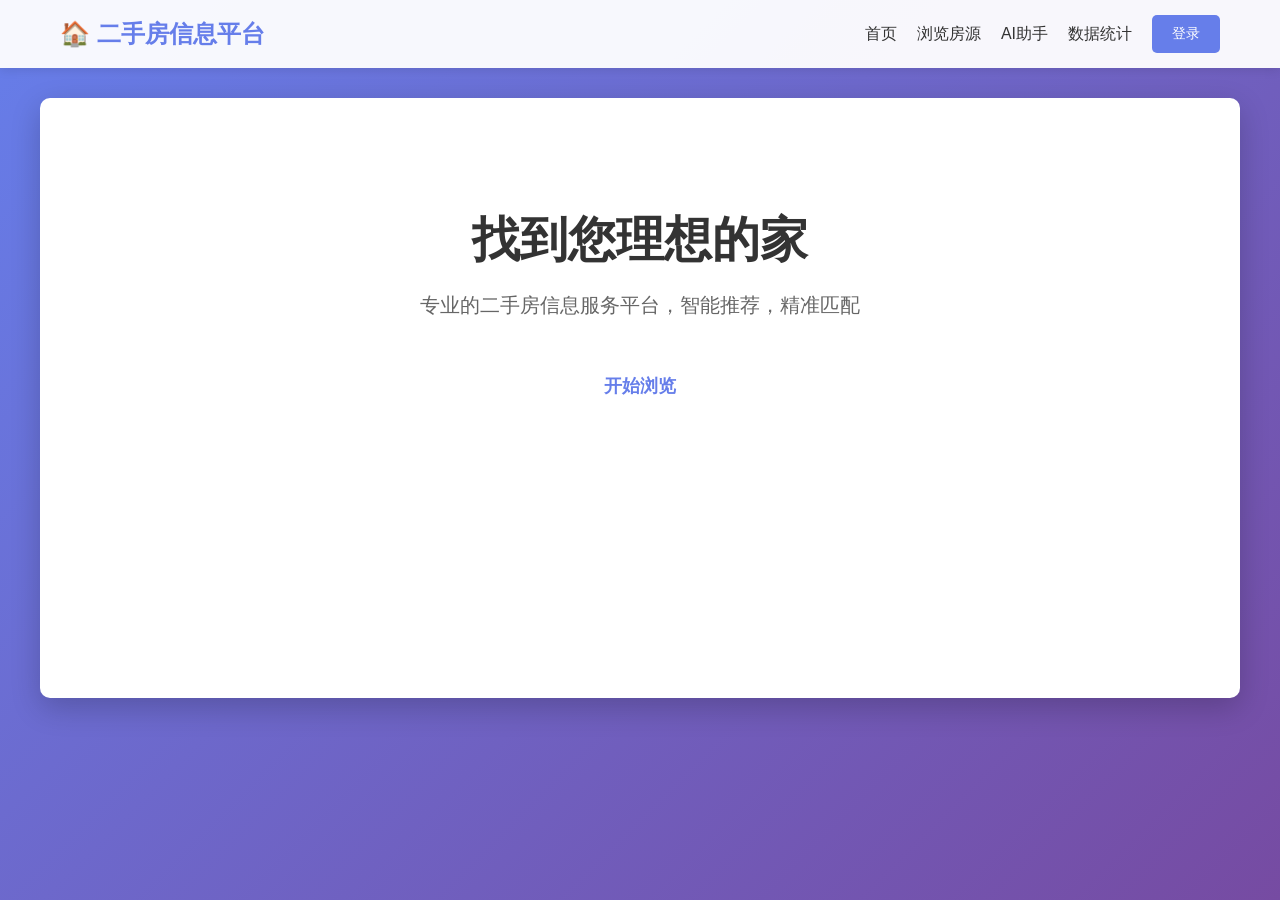
==== web/index.html @ bcfc6f81 "Init" ====
<!DOCTYPE html>
<html lang="zh-CN">
<head>
    <meta charset="UTF-8">
    <meta name="viewport" content="width=device-width, initial-scale=1.0">
    <title>二手房信息平台</title>
    <link rel="stylesheet" href="css/style.css">
</head>
<body>
    <!-- 导航栏 -->
    <nav class="navbar">
        <div class="container">
            <div class="nav-brand">
                <h1>🏠 二手房信息平台</h1>
            </div>
            <div class="nav-links">
                <a href="#" onclick="showPage('home')">首页</a>
                <a href="#" onclick="showPage('browse')">浏览房源</a>
                <a href="#" onclick="showPage('favorites')" id="favoritesLink" style="display:none;">我的收藏</a>
                <a href="#" onclick="showPage('ai')">AI助手</a>
                <a href="#" onclick="showPage('stats')">数据统计</a>
                <span id="userInfo" style="display:none;">
                    <span id="username"></span>
                    <button onclick="logout()" class="btn-logout">退出</button>
                </span>
                <button onclick="showLogin()" id="loginBtn" class="btn-primary">登录</button>
            </div>
        </div>
    </nav>

    <!-- 主内容区 -->
    <div class="container main-content">
        <!-- 首页 -->
        <div id="homePage" class="page">
            <div class="hero">
                <h2>找到您理想的家</h2>
                <p>专业的二手房信息服务平台，智能推荐，精准匹配</p>
                <button onclick="showPage('browse')" class="btn-large">开始浏览</button>
            </div>
        </div>

        <!-- 浏览房源页 -->
        <div id="browsePage" class="page" style="display:none;">
            <h2>浏览房源</h2>
            
            <!-- 筛选条件 -->
            <div class="filter-panel">
                <h3>筛选条件</h3>
                <div class="filter-group">
                    <label>价格范围（万元）：</label>
                    <input type="number" id="minPrice" placeholder="最低价">
                    <span> - </span>
                    <input type="number" id="maxPrice" placeholder="最高价">
                </div>
                <div class="filter-group">
                    <label>面积范围（㎡）：</label>
                    <input type="number" id="minArea" placeholder="最小面积">
                    <span> - </span>
                    <input type="number" id="maxArea" placeholder="最大面积">
                </div>
                <div class="filter-group">
                    <label>小区名称：</label>
                    <input type="text" id="communityName" placeholder="输入小区名">
                </div>
                <div class="filter-group">
                    <label>户型：</label>
                    <input type="text" id="houseType" placeholder="例如：两室一厅">
                </div>
                <button onclick="searchHouses()" class="btn-primary">搜索</button>
                <button onclick="resetFilters()" class="btn-secondary">重置</button>
            </div>

            <!-- 房源列表 -->
            <div id="houseList" class="house-list">
                <p class="loading">加载中...</p>
            </div>
        </div>

        <!-- 房源详情页 -->
        <div id="detailPage" class="page" style="display:none;">
            <button onclick="showPage('browse')" class="btn-back">← 返回</button>
            <div id="houseDetail"></div>
        </div>

        <!-- 我的收藏页 -->
        <div id="favoritesPage" class="page" style="display:none;">
            <h2>我的收藏</h2>
            <div id="favoritesList" class="house-list"></div>
        </div>

        <!-- AI助手页 -->
        <div id="aiPage" class="page" style="display:none;">
            <h2>🤖 AI购房助手</h2>
            <div class="ai-container">
                <div class="ai-chat" id="aiChat">
                    <div class="ai-message ai-system">
                        您好！我是AI购房助手，请告诉我您的购房需求，我会为您推荐合适的房源。
                    </div>
                </div>
                <div class="ai-input-container">
                    <textarea id="aiInput" placeholder="例如：我想买一套100-150平米的三室两厅，预算200-300万，最好在市中心附近..." rows="3"></textarea>
                    <button onclick="sendAIQuery()" class="btn-primary">发送</button>
                </div>
            </div>
        </div>

        <!-- 数据统计页 -->
        <div id="statsPage" class="page" style="display:none;">
            <h2>数据统计</h2>
            <div class="stats-buttons">
                <button onclick="showStats('price_range')" class="btn-primary">按价格区间</button>
                <button onclick="showStats('area_range')" class="btn-primary">按面积区间</button>
                <button onclick="showStats('house_type')" class="btn-primary">按户型</button>
            </div>
            <div id="statsChart" class="stats-chart"></div>
        </div>
    </div>

    <!-- 登录/注册模态框 -->
    <div id="loginModal" class="modal">
        <div class="modal-content">
            <span class="close" onclick="closeModal()">&times;</span>
            <div class="tab-container">
                <button class="tab-btn active" onclick="switchTab('login')">登录</button>
                <button class="tab-btn" onclick="switchTab('register')">注册</button>
            </div>

            <!-- 登录表单 -->
            <div id="loginForm" class="form-container">
                <h3>用户登录</h3>
                <input type="text" id="loginUsername" placeholder="用户名" required>
                <input type="password" id="loginPassword" placeholder="密码" required>
                <button onclick="login()" class="btn-primary">登录</button>
                <a href="#" onclick="showPasswordReset()">忘记密码？</a>
            </div>

            <!-- 注册表单 -->
            <div id="registerForm" class="form-container" style="display:none;">
                <h3>用户注册</h3>
                <input type="text" id="regUsername" placeholder="用户名" required>
                <input type="password" id="regPassword" placeholder="密码（至少6位）" required>
                <input type="email" id="regEmail" placeholder="邮箱" required>
                <button onclick="register()" class="btn-primary">注册</button>
            </div>

            <!-- 验证表单 -->
            <div id="verifyForm" class="form-container" style="display:none;">
                <h3>邮箱验证</h3>
                <p>验证码已发送到您的邮箱</p>
                <input type="text" id="verifyCode" placeholder="验证码" required>
                <button onclick="verifyEmail()" class="btn-primary">验证</button>
            </div>
        </div>
    </div>

    <script src="js/app.js"></script>
</body>
</html>
---- web/css/style.css ----
* {
    margin: 0;
    padding: 0;
    box-sizing: border-box;
}

body {
    font-family: 'Segoe UI', Tahoma, Geneva, Verdana, sans-serif;
    background: linear-gradient(135deg, #667eea 0%, #764ba2 100%);
    min-height: 100vh;
}

.container {
    max-width: 1200px;
    margin: 0 auto;
    padding: 0 20px;
}

/* 导航栏 */
.navbar {
    background: rgba(255, 255, 255, 0.95);
    box-shadow: 0 2px 10px rgba(0,0,0,0.1);
    padding: 15px 0;
    position: sticky;
    top: 0;
    z-index: 1000;
}

.navbar .container {
    display: flex;
    justify-content: space-between;
    align-items: center;
}

.nav-brand h1 {
    color: #667eea;
    font-size: 24px;
}

.nav-links {
    display: flex;
    align-items: center;
    gap: 20px;
}

.nav-links a {
    color: #333;
    text-decoration: none;
    font-weight: 500;
    transition: color 0.3s;
}

.nav-links a:hover {
    color: #667eea;
}

/* 按钮样式 */
.btn-primary, .btn-secondary, .btn-large, .btn-logout, .btn-back {
    padding: 10px 20px;
    border: none;
    border-radius: 5px;
    cursor: pointer;
    font-size: 14px;
    transition: all 0.3s;
}

.btn-primary {
    background: #667eea;
    color: white;
}

.btn-primary:hover {
    background: #5568d3;
    transform: translateY(-2px);
}

.btn-secondary {
    background: #e0e0e0;
    color: #333;
}

.btn-secondary:hover {
    background: #d0d0d0;
}

.btn-large {
    padding: 15px 40px;
    font-size: 18px;
    background: white;
    color: #667eea;
    font-weight: bold;
}

.btn-logout {
    background: #ff4757;
    color: white;
}

.btn-back {
    background: #95a5a6;
    color: white;
    margin-bottom: 20px;
}

/* 主内容区 */
.main-content {
    background: white;
    margin: 30px auto;
    padding: 30px;
    border-radius: 10px;
    box-shadow: 0 10px 30px rgba(0,0,0,0.2);
    min-height: 600px;
}

/* 首页样式 */
.hero {
    text-align: center;
    padding: 80px 20px;
}

.hero h2 {
    font-size: 48px;
    color: #333;
    margin-bottom: 20px;
}

.hero p {
    font-size: 20px;
    color: #666;
    margin-bottom: 40px;
}

/* 筛选面板 */
.filter-panel {
    background: #f8f9fa;
    padding: 20px;
    border-radius: 8px;
    margin-bottom: 30px;
}

.filter-panel h3 {
    margin-bottom: 15px;
    color: #333;
}

.filter-group {
    margin-bottom: 15px;
}

.filter-group label {
    display: inline-block;
    width: 150px;
    font-weight: 500;
}

.filter-group input {
    padding: 8px 12px;
    border: 1px solid #ddd;
    border-radius: 4px;
    margin: 0 5px;
}

/* 房源列表 */
.house-list {
    display: grid;
    grid-template-columns: repeat(auto-fill, minmax(300px, 1fr));
    gap: 20px;
    margin-top: 20px;
}

.house-card {
    background: white;
    border: 1px solid #e0e0e0;
    border-radius: 8px;
    padding: 20px;
    transition: all 0.3s;
    cursor: pointer;
}

.house-card:hover {
    box-shadow: 0 5px 15px rgba(0,0,0,0.1);
    transform: translateY(-5px);
}

.house-card h3 {
    color: #333;
    margin-bottom: 10px;
    font-size: 18px;
}

.house-card .price {
    color: #ff4757;
    font-size: 24px;
    font-weight: bold;
    margin: 10px 0;
}

.house-card .info {
    color: #666;
    font-size: 14px;
    margin: 5px 0;
}

.house-card .actions {
    margin-top: 15px;
    display: flex;
    gap: 10px;
}

.house-card button {
    flex: 1;
    padding: 8px;
    border: none;
    border-radius: 4px;
    cursor: pointer;
    font-size: 12px;
}

.btn-favorite {
    background: #ffa502;
    color: white;
}

.btn-detail {
    background: #667eea;
    color: white;
}

/* 房源详情 */
#houseDetail {
    padding: 20px;
}

#houseDetail h2 {
    color: #333;
    margin-bottom: 20px;
}

#houseDetail .detail-grid {
    display: grid;
    grid-template-columns: repeat(2, 1fr);
    gap: 15px;
    margin: 20px 0;
}

#houseDetail .detail-item {
    padding: 10px;
    background: #f8f9fa;
    border-radius: 5px;
}

#houseDetail .detail-label {
    font-weight: bold;
    color: #666;
}

#houseDetail .map-container {
    margin-top: 30px;
    height: 400px;
    border: 1px solid #ddd;
    border-radius: 8px;
}

/* AI助手样式 */
.ai-container {
    max-width: 800px;
    margin: 0 auto;
}

.ai-chat {
    background: #f8f9fa;
    border-radius: 8px;
    padding: 20px;
    min-height: 400px;
    max-height: 500px;
    overflow-y: auto;
    margin-bottom: 20px;
}

.ai-message {
    margin-bottom: 15px;
    padding: 15px;
    border-radius: 8px;
    line-height: 1.6;
}

.ai-system {
    background: #e3f2fd;
    color: #1976d2;
}

.ai-user {
    background: #667eea;
    color: white;
    text-align: right;
}

.ai-assistant {
    background: white;
    border: 1px solid #e0e0e0;
}

.ai-input-container {
    display: flex;
    gap: 10px;
}

.ai-input-container textarea {
    flex: 1;
    padding: 10px;
    border: 1px solid #ddd;
    border-radius: 5px;
    resize: none;
    font-family: inherit;
}

/* 统计图表 */
.stats-buttons {
    margin-bottom: 30px;
    display: flex;
    gap: 15px;
}

.stats-chart {
    background: #f8f9fa;
    border-radius: 8px;
    padding: 30px;
    min-height: 400px;
}

.chart-bar {
    margin-bottom: 20px;
}

.chart-label {
    font-weight: bold;
    margin-bottom: 5px;
}

.chart-bar-fill {
    background: #667eea;
    height: 30px;
    border-radius: 5px;
    transition: width 0.5s;
    display: flex;
    align-items: center;
    padding: 0 10px;
    color: white;
    font-weight: bold;
}

/* 模态框 */
.modal {
    display: none;
    position: fixed;
    z-index: 2000;
    left: 0;
    top: 0;
    width: 100%;
    height: 100%;
    background: rgba(0,0,0,0.5);
}

.modal-content {
    background: white;
    margin: 5% auto;
    padding: 30px;
    border-radius: 10px;
    width: 90%;
    max-width: 500px;
    position: relative;
}

.close {
    position: absolute;
    right: 20px;
    top: 20px;
    font-size: 28px;
    font-weight: bold;
    cursor: pointer;
    color: #999;
}

.close:hover {
    color: #333;
}

.tab-container {
    display: flex;
    margin-bottom: 20px;
    gap: 10px;
}

.tab-btn {
    flex: 1;
    padding: 12px;
    border: none;
    background: #f0f0f0;
    cursor: pointer;
    border-radius: 5px;
    font-size: 16px;
}

.tab-btn.active {
    background: #667eea;
    color: white;
}

.form-container {
    padding: 20px 0;
}

.form-container h3 {
    margin-bottom: 20px;
    color: #333;
}

.form-container input {
    width: 100%;
    padding: 12px;
    margin-bottom: 15px;
    border: 1px solid #ddd;
    border-radius: 5px;
    font-size: 14px;
}

.form-container button {
    width: 100%;
    padding: 12px;
    margin-top: 10px;
}

.form-container a {
    display: block;
    text-align: center;
    margin-top: 15px;
    color: #667eea;
    text-decoration: none;
}

.loading {
    text-align: center;
    padding: 40px;
    color: #999;
}

/* 响应式设计 */
@media (max-width: 768px) {
    .navbar .container {
        flex-direction: column;
    }
    
    .nav-links {
        margin-top: 15px;
        flex-wrap: wrap;
        justify-content: center;
    }
    
    .house-list {
        grid-template-columns: 1fr;
    }
    
    #houseDetail .detail-grid {
        grid-template-columns: 1fr;
    }
    
    .hero h2 {
        font-size: 32px;
    }
}
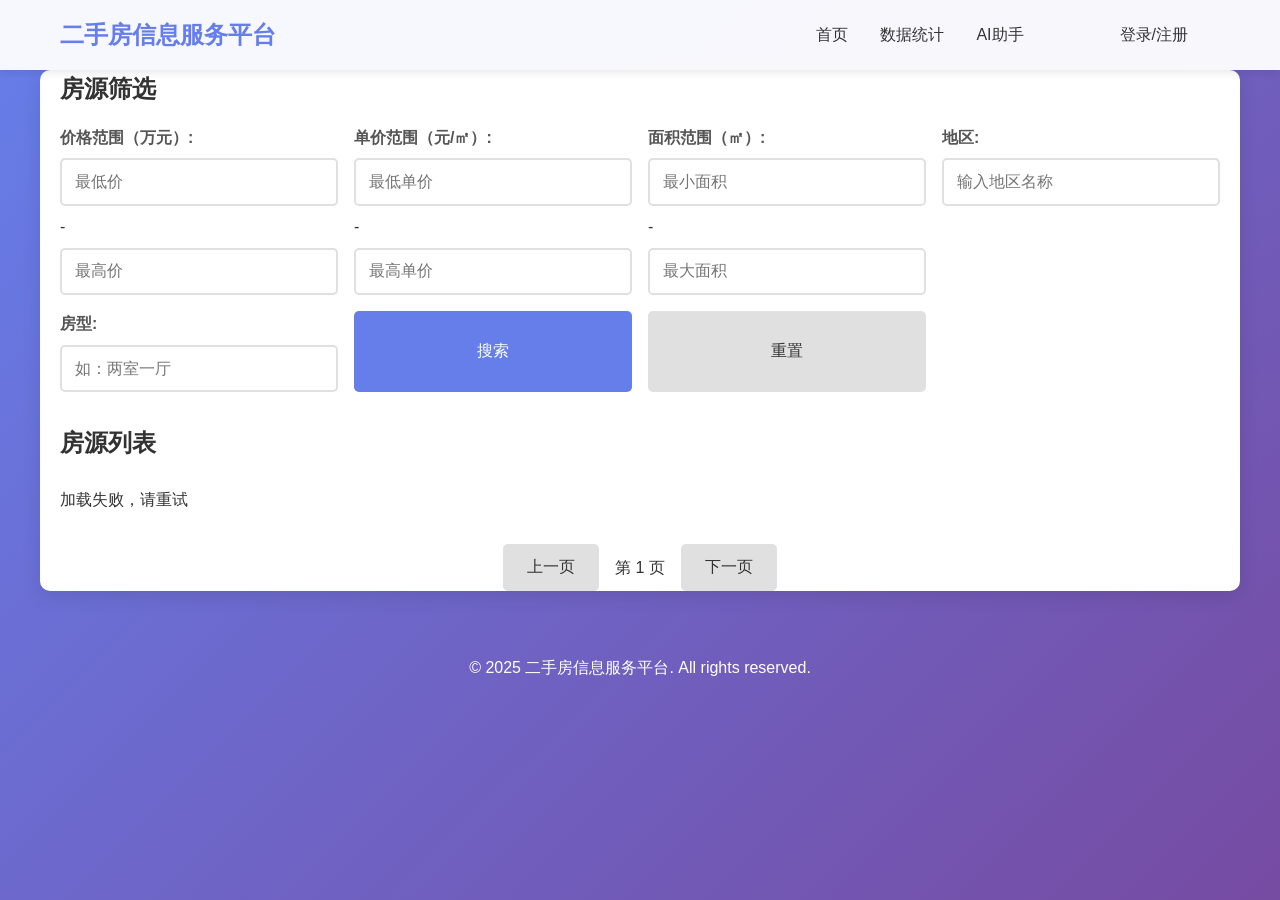
==== commit 3e8edb3f: "version2" ====
--- a/web/index.html
+++ b/web/index.html
@@ -3,156 +3,82 @@
 <head>
     <meta charset="UTF-8">
     <meta name="viewport" content="width=device-width, initial-scale=1.0">
-    <title>二手房信息平台</title>
+    <title>二手房信息服务平台</title>
     <link rel="stylesheet" href="css/style.css">
 </head>
 <body>
-    <!-- 导航栏 -->
-    <nav class="navbar">
+    <header>
         <div class="container">
-            <div class="nav-brand">
-                <h1>🏠 二手房信息平台</h1>
-            </div>
-            <div class="nav-links">
-                <a href="#" onclick="showPage('home')">首页</a>
-                <a href="#" onclick="showPage('browse')">浏览房源</a>
-                <a href="#" onclick="showPage('favorites')" id="favoritesLink" style="display:none;">我的收藏</a>
-                <a href="#" onclick="showPage('ai')">AI助手</a>
-                <a href="#" onclick="showPage('stats')">数据统计</a>
-                <span id="userInfo" style="display:none;">
-                    <span id="username"></span>
-                    <button onclick="logout()" class="btn-logout">退出</button>
-                </span>
-                <button onclick="showLogin()" id="loginBtn" class="btn-primary">登录</button>
-            </div>
+            <h1>二手房信息服务平台</h1>
+            <nav>
+                <ul>
+                    <li><a href="index.html">首页</a></li>
+                    <li><a href="statistics.html">数据统计</a></li>
+                    <li><a href="ai-assistant.html">AI助手</a></li>
+                    <li><a href="#" id="favoritesLink" style="display:none;">我的收藏</a></li>
+                    <li><a href="admin.html" id="adminLink" style="display:none;">管理后台</a></li>
+                    <li><a href="login.html" id="loginLink">登录/注册</a></li>
+                    <li><a href="#" id="logoutLink" style="display:none;">退出</a></li>
+                </ul>
+            </nav>
         </div>
-    </nav>
+    </header>
 
-    <!-- 主内容区 -->
-    <div class="container main-content">
-        <!-- 首页 -->
-        <div id="homePage" class="page">
-            <div class="hero">
-                <h2>找到您理想的家</h2>
-                <p>专业的二手房信息服务平台，智能推荐，精准匹配</p>
-                <button onclick="showPage('browse')" class="btn-large">开始浏览</button>
-            </div>
-        </div>
-
-        <!-- 浏览房源页 -->
-        <div id="browsePage" class="page" style="display:none;">
-            <h2>浏览房源</h2>
-            
-            <!-- 筛选条件 -->
-            <div class="filter-panel">
-                <h3>筛选条件</h3>
+    <main class="container">
+        <section class="search-section">
+            <h2>房源筛选</h2>
+            <div class="filters">
                 <div class="filter-group">
-                    <label>价格范围（万元）：</label>
+                    <label>价格范围（万元）:</label>
                     <input type="number" id="minPrice" placeholder="最低价">
-                    <span> - </span>
+                    <span>-</span>
                     <input type="number" id="maxPrice" placeholder="最高价">
                 </div>
                 <div class="filter-group">
-                    <label>面积范围（㎡）：</label>
+                    <label>单价范围（元/㎡）:</label>
+                    <input type="number" id="minUnitPrice" placeholder="最低单价">
+                    <span>-</span>
+                    <input type="number" id="maxUnitPrice" placeholder="最高单价">
+                </div>
+                <div class="filter-group">
+                    <label>面积范围（㎡）:</label>
                     <input type="number" id="minArea" placeholder="最小面积">
-                    <span> - </span>
+                    <span>-</span>
                     <input type="number" id="maxArea" placeholder="最大面积">
                 </div>
                 <div class="filter-group">
-                    <label>小区名称：</label>
-                    <input type="text" id="communityName" placeholder="输入小区名">
+                    <label>地区:</label>
+                    <input type="text" id="region" placeholder="输入地区名称">
                 </div>
                 <div class="filter-group">
-                    <label>户型：</label>
-                    <input type="text" id="houseType" placeholder="例如：两室一厅">
+                    <label>房型:</label>
+                    <input type="text" id="houseType" placeholder="如：两室一厅">
                 </div>
-                <button onclick="searchHouses()" class="btn-primary">搜索</button>
-                <button onclick="resetFilters()" class="btn-secondary">重置</button>
+                <button id="searchBtn" class="btn-primary">搜索</button>
+                <button id="resetBtn" class="btn-secondary">重置</button>
             </div>
+        </section>
 
-            <!-- 房源列表 -->
-            <div id="houseList" class="house-list">
+        <section class="houses-section">
+            <h2>房源列表</h2>
+            <div id="housesList" class="houses-grid">
                 <p class="loading">加载中...</p>
             </div>
+            <div class="pagination">
+                <button id="prevPage" class="btn-secondary" disabled>上一页</button>
+                <span id="pageInfo">第 1 页</span>
+                <button id="nextPage" class="btn-secondary">下一页</button>
+            </div>
+        </section>
+    </main>
+
+    <footer>
+        <div class="container">
+            <p>&copy; 2025 二手房信息服务平台. All rights reserved.</p>
         </div>
+    </footer>
 
-        <!-- 房源详情页 -->
-        <div id="detailPage" class="page" style="display:none;">
-            <button onclick="showPage('browse')" class="btn-back">← 返回</button>
-            <div id="houseDetail"></div>
-        </div>
-
-        <!-- 我的收藏页 -->
-        <div id="favoritesPage" class="page" style="display:none;">
-            <h2>我的收藏</h2>
-            <div id="favoritesList" class="house-list"></div>
-        </div>
-
-        <!-- AI助手页 -->
-        <div id="aiPage" class="page" style="display:none;">
-            <h2>🤖 AI购房助手</h2>
-            <div class="ai-container">
-                <div class="ai-chat" id="aiChat">
-                    <div class="ai-message ai-system">
-                        您好！我是AI购房助手，请告诉我您的购房需求，我会为您推荐合适的房源。
-                    </div>
-                </div>
-                <div class="ai-input-container">
-                    <textarea id="aiInput" placeholder="例如：我想买一套100-150平米的三室两厅，预算200-300万，最好在市中心附近..." rows="3"></textarea>
-                    <button onclick="sendAIQuery()" class="btn-primary">发送</button>
-                </div>
-            </div>
-        </div>
-
-        <!-- 数据统计页 -->
-        <div id="statsPage" class="page" style="display:none;">
-            <h2>数据统计</h2>
-            <div class="stats-buttons">
-                <button onclick="showStats('price_range')" class="btn-primary">按价格区间</button>
-                <button onclick="showStats('area_range')" class="btn-primary">按面积区间</button>
-                <button onclick="showStats('house_type')" class="btn-primary">按户型</button>
-            </div>
-            <div id="statsChart" class="stats-chart"></div>
-        </div>
-    </div>
-
-    <!-- 登录/注册模态框 -->
-    <div id="loginModal" class="modal">
-        <div class="modal-content">
-            <span class="close" onclick="closeModal()">&times;</span>
-            <div class="tab-container">
-                <button class="tab-btn active" onclick="switchTab('login')">登录</button>
-                <button class="tab-btn" onclick="switchTab('register')">注册</button>
-            </div>
-
-            <!-- 登录表单 -->
-            <div id="loginForm" class="form-container">
-                <h3>用户登录</h3>
-                <input type="text" id="loginUsername" placeholder="用户名" required>
-                <input type="password" id="loginPassword" placeholder="密码" required>
-                <button onclick="login()" class="btn-primary">登录</button>
-                <a href="#" onclick="showPasswordReset()">忘记密码？</a>
-            </div>
-
-            <!-- 注册表单 -->
-            <div id="registerForm" class="form-container" style="display:none;">
-                <h3>用户注册</h3>
-                <input type="text" id="regUsername" placeholder="用户名" required>
-                <input type="password" id="regPassword" placeholder="密码（至少6位）" required>
-                <input type="email" id="regEmail" placeholder="邮箱" required>
-                <button onclick="register()" class="btn-primary">注册</button>
-            </div>
-
-            <!-- 验证表单 -->
-            <div id="verifyForm" class="form-container" style="display:none;">
-                <h3>邮箱验证</h3>
-                <p>验证码已发送到您的邮箱</p>
-                <input type="text" id="verifyCode" placeholder="验证码" required>
-                <button onclick="verifyEmail()" class="btn-primary">验证</button>
-            </div>
-        </div>
-    </div>
-
-    <script src="js/app.js"></script>
+    <script src="js/common.js"></script>
+    <script src="js/index.js"></script>
 </body>
 </html>
--- a/web/css/style.css
+++ b/web/css/style.css
@@ -6,6 +6,8 @@
 
 body {
     font-family: 'Segoe UI', Tahoma, Geneva, Verdana, sans-serif;
+    line-height: 1.6;
+    color: #333;
     background: linear-gradient(135deg, #667eea 0%, #764ba2 100%);
     min-height: 100vh;
 }
@@ -16,51 +18,60 @@
     padding: 0 20px;
 }
 
-/* 导航栏 */
-.navbar {
+/* Header */
+header {
     background: rgba(255, 255, 255, 0.95);
-    box-shadow: 0 2px 10px rgba(0,0,0,0.1);
-    padding: 15px 0;
+    box-shadow: 0 2px 10px rgba(0, 0, 0, 0.1);
     position: sticky;
     top: 0;
-    z-index: 1000;
-}
-
-.navbar .container {
+    z-index: 100;
+}
+
+header .container {
     display: flex;
     justify-content: space-between;
     align-items: center;
-}
-
-.nav-brand h1 {
+    padding: 1rem 20px;
+}
+
+header h1 {
     color: #667eea;
-    font-size: 24px;
-}
-
-.nav-links {
-    display: flex;
-    align-items: center;
-    gap: 20px;
-}
-
-.nav-links a {
+    font-size: 1.5rem;
+}
+
+nav ul {
+    display: flex;
+    list-style: none;
+    gap: 2rem;
+}
+
+nav a {
+    text-decoration: none;
     color: #333;
-    text-decoration: none;
     font-weight: 500;
     transition: color 0.3s;
 }
 
-.nav-links a:hover {
+nav a:hover {
     color: #667eea;
 }
 
-/* 按钮样式 */
-.btn-primary, .btn-secondary, .btn-large, .btn-logout, .btn-back {
-    padding: 10px 20px;
+/* Main Content */
+main {
+    margin: 2rem auto;
+    background: white;
+    border-radius: 10px;
+    padding: 2rem;
+    box-shadow: 0 5px 20px rgba(0, 0, 0, 0.1);
+}
+
+/* Buttons */
+.btn-primary, .btn-secondary {
+    padding: 0.8rem 1.5rem;
     border: none;
     border-radius: 5px;
     cursor: pointer;
-    font-size: 14px;
+    font-size: 1rem;
     transition: all 0.3s;
 }
 
@@ -83,388 +94,378 @@
     background: #d0d0d0;
 }
 
-.btn-large {
-    padding: 15px 40px;
-    font-size: 18px;
-    background: white;
-    color: #667eea;
-    font-weight: bold;
-}
-
-.btn-logout {
-    background: #ff4757;
-    color: white;
-}
-
-.btn-back {
-    background: #95a5a6;
-    color: white;
-    margin-bottom: 20px;
-}
-
-/* 主内容区 */
-.main-content {
-    background: white;
-    margin: 30px auto;
-    padding: 30px;
-    border-radius: 10px;
-    box-shadow: 0 10px 30px rgba(0,0,0,0.2);
-    min-height: 600px;
-}
-
-/* 首页样式 */
-.hero {
-    text-align: center;
-    padding: 80px 20px;
-}
-
-.hero h2 {
-    font-size: 48px;
-    color: #333;
-    margin-bottom: 20px;
-}
-
-.hero p {
-    font-size: 20px;
-    color: #666;
-    margin-bottom: 40px;
-}
-
-/* 筛选面板 */
-.filter-panel {
-    background: #f8f9fa;
-    padding: 20px;
-    border-radius: 8px;
-    margin-bottom: 30px;
-}
-
-.filter-panel h3 {
-    margin-bottom: 15px;
-    color: #333;
+/* Search Filters */
+.search-section {
+    margin-bottom: 2rem;
+}
+
+.filters {
+    display: grid;
+    grid-template-columns: repeat(auto-fit, minmax(250px, 1fr));
+    gap: 1rem;
+    margin-top: 1rem;
 }
 
 .filter-group {
-    margin-bottom: 15px;
+    display: flex;
+    flex-direction: column;
+    gap: 0.5rem;
 }
 
 .filter-group label {
-    display: inline-block;
-    width: 150px;
-    font-weight: 500;
+    font-weight: 600;
+    color: #555;
 }
 
 .filter-group input {
-    padding: 8px 12px;
-    border: 1px solid #ddd;
-    border-radius: 4px;
-    margin: 0 5px;
-}
-
-/* 房源列表 */
-.house-list {
+    padding: 0.8rem;
+    border: 2px solid #e0e0e0;
+    border-radius: 5px;
+    font-size: 1rem;
+    transition: border-color 0.3s;
+}
+
+.filter-group input:focus {
+    outline: none;
+    border-color: #667eea;
+}
+
+/* Houses Grid */
+.houses-grid {
     display: grid;
     grid-template-columns: repeat(auto-fill, minmax(300px, 1fr));
-    gap: 20px;
-    margin-top: 20px;
+    gap: 1.5rem;
+    margin-top: 1.5rem;
 }
 
 .house-card {
     background: white;
-    border: 1px solid #e0e0e0;
-    border-radius: 8px;
-    padding: 20px;
+    border: 2px solid #e0e0e0;
+    border-radius: 10px;
+    padding: 1.5rem;
+    cursor: pointer;
     transition: all 0.3s;
-    cursor: pointer;
 }
 
 .house-card:hover {
-    box-shadow: 0 5px 15px rgba(0,0,0,0.1);
+    border-color: #667eea;
     transform: translateY(-5px);
+    box-shadow: 0 5px 15px rgba(102, 126, 234, 0.2);
 }
 
 .house-card h3 {
-    color: #333;
-    margin-bottom: 10px;
-    font-size: 18px;
+    color: #667eea;
+    margin-bottom: 1rem;
+    font-size: 1.2rem;
 }
 
 .house-card .price {
-    color: #ff4757;
-    font-size: 24px;
+    font-size: 1.5rem;
+    color: #e74c3c;
     font-weight: bold;
-    margin: 10px 0;
+    margin: 0.5rem 0;
 }
 
 .house-card .info {
     color: #666;
-    font-size: 14px;
-    margin: 5px 0;
-}
-
-.house-card .actions {
-    margin-top: 15px;
-    display: flex;
-    gap: 10px;
-}
-
-.house-card button {
-    flex: 1;
-    padding: 8px;
-    border: none;
-    border-radius: 4px;
-    cursor: pointer;
-    font-size: 12px;
-}
-
-.btn-favorite {
-    background: #ffa502;
-    color: white;
-}
-
-.btn-detail {
-    background: #667eea;
-    color: white;
-}
-
-/* 房源详情 */
-#houseDetail {
-    padding: 20px;
-}
-
-#houseDetail h2 {
-    color: #333;
-    margin-bottom: 20px;
-}
-
-#houseDetail .detail-grid {
+    margin: 0.3rem 0;
+}
+
+/* Pagination */
+.pagination {
+    display: flex;
+    justify-content: center;
+    align-items: center;
+    gap: 1rem;
+    margin-top: 2rem;
+}
+
+/* Detail Page */
+.detail-section {
+    max-width: 900px;
+    margin: 0 auto;
+}
+
+.house-detail {
+    background: white;
+    padding: 2rem;
+}
+
+.house-detail h2 {
+    color: #667eea;
+    margin-bottom: 1rem;
+}
+
+.detail-info {
     display: grid;
     grid-template-columns: repeat(2, 1fr);
-    gap: 15px;
-    margin: 20px 0;
-}
-
-#houseDetail .detail-item {
-    padding: 10px;
+    gap: 1rem;
+    margin: 1.5rem 0;
+}
+
+.detail-item {
+    padding: 1rem;
     background: #f8f9fa;
     border-radius: 5px;
 }
 
-#houseDetail .detail-label {
-    font-weight: bold;
-    color: #666;
-}
-
-#houseDetail .map-container {
-    margin-top: 30px;
+.detail-item label {
+    font-weight: 600;
+    color: #555;
+    display: block;
+    margin-bottom: 0.5rem;
+}
+
+#map {
+    width: 100%;
     height: 400px;
-    border: 1px solid #ddd;
-    border-radius: 8px;
-}
-
-/* AI助手样式 */
-.ai-container {
+    margin-top: 2rem;
+    border-radius: 10px;
+    overflow: hidden;
+}
+
+/* Auth Forms */
+.auth-section {
+    max-width: 500px;
+    margin: 0 auto;
+}
+
+.auth-container {
+    background: white;
+    padding: 2rem;
+    border-radius: 10px;
+}
+
+.auth-tabs {
+    display: flex;
+    gap: 0;
+    margin-bottom: 2rem;
+}
+
+.auth-tab {
+    flex: 1;
+    padding: 1rem;
+    background: #f0f0f0;
+    border: none;
+    cursor: pointer;
+    font-size: 1rem;
+    transition: all 0.3s;
+}
+
+.auth-tab.active {
+    background: #667eea;
+    color: white;
+}
+
+.form-group {
+    margin-bottom: 1.5rem;
+}
+
+.form-group label {
+    display: block;
+    margin-bottom: 0.5rem;
+    font-weight: 600;
+    color: #555;
+}
+
+.form-group input {
+    width: 100%;
+    padding: 0.8rem;
+    border: 2px solid #e0e0e0;
+    border-radius: 5px;
+    font-size: 1rem;
+}
+
+.form-group input:focus {
+    outline: none;
+    border-color: #667eea;
+}
+
+.message {
+    margin-top: 1rem;
+    padding: 1rem;
+    border-radius: 5px;
+    display: none;
+}
+
+.message.success {
+    background: #d4edda;
+    color: #155724;
+    display: block;
+}
+
+.message.error {
+    background: #f8d7da;
+    color: #721c24;
+    display: block;
+}
+
+/* Statistics */
+.charts-container {
+    display: grid;
+    grid-template-columns: repeat(auto-fit, minmax(400px, 1fr));
+    gap: 2rem;
+    margin-top: 2rem;
+}
+
+.chart-box {
+    background: white;
+    padding: 1.5rem;
+    border-radius: 10px;
+    box-shadow: 0 2px 10px rgba(0, 0, 0, 0.1);
+}
+
+.chart-box h3 {
+    color: #667eea;
+    margin-bottom: 1rem;
+}
+
+/* AI Assistant */
+.ai-section {
     max-width: 800px;
     margin: 0 auto;
 }
 
+.ai-intro {
+    text-align: center;
+    color: #666;
+    margin-bottom: 2rem;
+    font-size: 1.1rem;
+}
+
 .ai-chat {
     background: #f8f9fa;
-    border-radius: 8px;
-    padding: 20px;
-    min-height: 400px;
+    border-radius: 10px;
+    padding: 1.5rem;
+}
+
+.chat-messages {
     max-height: 500px;
     overflow-y: auto;
-    margin-bottom: 20px;
-}
-
-.ai-message {
-    margin-bottom: 15px;
-    padding: 15px;
-    border-radius: 8px;
-    line-height: 1.6;
-}
-
-.ai-system {
+    margin-bottom: 1.5rem;
+}
+
+.message {
+    margin-bottom: 1rem;
+    padding: 1rem;
+    border-radius: 10px;
+}
+
+.bot-message {
     background: #e3f2fd;
-    color: #1976d2;
-}
-
-.ai-user {
+    margin-right: 20%;
+}
+
+.user-message {
     background: #667eea;
     color: white;
-    text-align: right;
-}
-
-.ai-assistant {
-    background: white;
-    border: 1px solid #e0e0e0;
-}
-
-.ai-input-container {
-    display: flex;
-    gap: 10px;
-}
-
-.ai-input-container textarea {
+    margin-left: 20%;
+}
+
+.chat-input {
+    display: flex;
+    gap: 1rem;
+}
+
+.chat-input textarea {
     flex: 1;
-    padding: 10px;
-    border: 1px solid #ddd;
-    border-radius: 5px;
-    resize: none;
+    padding: 1rem;
+    border: 2px solid #e0e0e0;
+    border-radius: 5px;
+    resize: vertical;
+    min-height: 80px;
     font-family: inherit;
 }
 
-/* 统计图表 */
-.stats-buttons {
-    margin-bottom: 30px;
-    display: flex;
-    gap: 15px;
-}
-
-.stats-chart {
+/* Admin Panel */
+.admin-stats {
+    display: grid;
+    grid-template-columns: repeat(auto-fit, minmax(200px, 1fr));
+    gap: 1.5rem;
+    margin: 2rem 0;
+}
+
+.stat-card {
+    background: linear-gradient(135deg, #667eea 0%, #764ba2 100%);
+    color: white;
+    padding: 2rem;
+    border-radius: 10px;
+    text-align: center;
+}
+
+.stat-card h3 {
+    margin-bottom: 1rem;
+    font-size: 1rem;
+}
+
+.stat-value {
+    font-size: 2.5rem;
+    font-weight: bold;
+}
+
+.users-table {
+    margin-top: 2rem;
+}
+
+.users-table table {
+    width: 100%;
+    border-collapse: collapse;
+    margin-top: 1rem;
+}
+
+.users-table th,
+.users-table td {
+    padding: 1rem;
+    text-align: left;
+    border-bottom: 1px solid #e0e0e0;
+}
+
+.users-table th {
+    background: #667eea;
+    color: white;
+    font-weight: 600;
+}
+
+.users-table tr:hover {
     background: #f8f9fa;
-    border-radius: 8px;
-    padding: 30px;
-    min-height: 400px;
-}
-
-.chart-bar {
-    margin-bottom: 20px;
-}
-
-.chart-label {
-    font-weight: bold;
-    margin-bottom: 5px;
-}
-
-.chart-bar-fill {
-    background: #667eea;
-    height: 30px;
-    border-radius: 5px;
-    transition: width 0.5s;
-    display: flex;
-    align-items: center;
-    padding: 0 10px;
-    color: white;
-    font-weight: bold;
-}
-
-/* 模态框 */
-.modal {
-    display: none;
-    position: fixed;
-    z-index: 2000;
-    left: 0;
-    top: 0;
-    width: 100%;
-    height: 100%;
-    background: rgba(0,0,0,0.5);
-}
-
-.modal-content {
-    background: white;
-    margin: 5% auto;
-    padding: 30px;
-    border-radius: 10px;
-    width: 90%;
-    max-width: 500px;
-    position: relative;
-}
-
-.close {
-    position: absolute;
-    right: 20px;
-    top: 20px;
-    font-size: 28px;
-    font-weight: bold;
-    cursor: pointer;
-    color: #999;
-}
-
-.close:hover {
-    color: #333;
-}
-
-.tab-container {
-    display: flex;
-    margin-bottom: 20px;
-    gap: 10px;
-}
-
-.tab-btn {
-    flex: 1;
-    padding: 12px;
-    border: none;
-    background: #f0f0f0;
-    cursor: pointer;
-    border-radius: 5px;
-    font-size: 16px;
-}
-
-.tab-btn.active {
-    background: #667eea;
-    color: white;
-}
-
-.form-container {
-    padding: 20px 0;
-}
-
-.form-container h3 {
-    margin-bottom: 20px;
-    color: #333;
-}
-
-.form-container input {
-    width: 100%;
-    padding: 12px;
-    margin-bottom: 15px;
-    border: 1px solid #ddd;
-    border-radius: 5px;
-    font-size: 14px;
-}
-
-.form-container button {
-    width: 100%;
-    padding: 12px;
-    margin-top: 10px;
-}
-
-.form-container a {
-    display: block;
+}
+
+/* Footer */
+footer {
     text-align: center;
-    margin-top: 15px;
-    color: #667eea;
-    text-decoration: none;
-}
-
+    padding: 2rem;
+    color: white;
+    margin-top: 2rem;
+}
+
+/* Utilities */
 .loading {
     text-align: center;
-    padding: 40px;
-    color: #999;
-}
-
-/* 响应式设计 */
+    color: #666;
+    padding: 2rem;
+    font-size: 1.2rem;
+}
+
 @media (max-width: 768px) {
-    .navbar .container {
+    header .container {
         flex-direction: column;
+        gap: 1rem;
     }
-    
-    .nav-links {
-        margin-top: 15px;
-        flex-wrap: wrap;
-        justify-content: center;
+
+    nav ul {
+        flex-direction: column;
+        gap: 0.5rem;
     }
-    
-    .house-list {
+
+    .houses-grid {
         grid-template-columns: 1fr;
     }
-    
-    #houseDetail .detail-grid {
+
+    .detail-info {
         grid-template-columns: 1fr;
     }
-    
-    .hero h2 {
-        font-size: 32px;
+
+    .charts-container {
+        grid-template-columns: 1fr;
     }
 }
